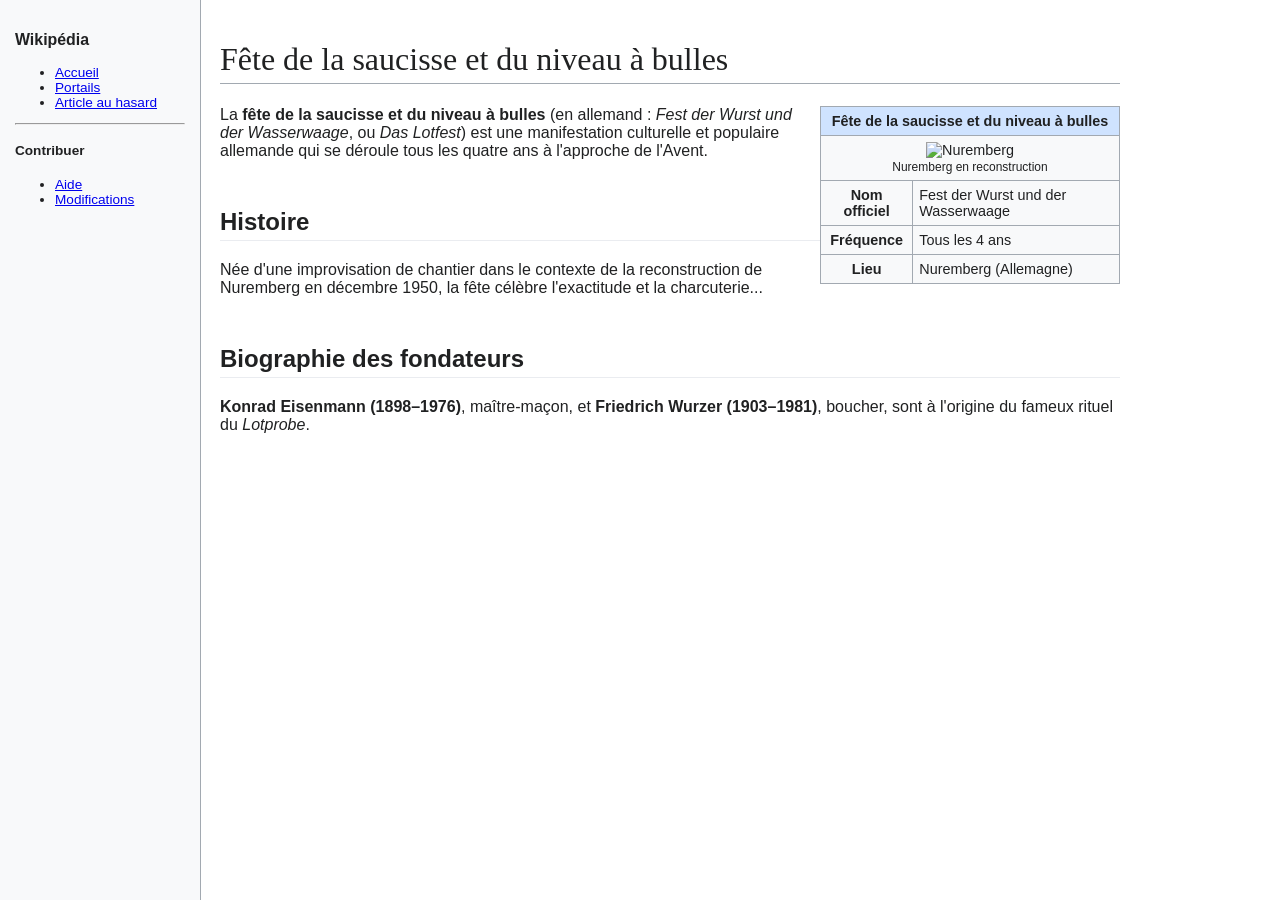
==== index.html @ af71270e "Create index.html for Fête de la saucisse page This HTML file contains the structure and content for" ====
<!DOCTYPE html>
<html lang="fr">
<head>
    <meta charset="UTF-8">
    <title>Fête de la saucisse et du niveau à bulles — Wikipédia</title>
    <style>
        body { font-family: sans-serif; margin: 0; background: #fff; color: #202122; display: flex; }
        /* Style inspiré de Wikipédia Vector */
        #mw-sidebar { width: 170px; background: #f8f9fa; border-right: 1px solid #a2a9b1; padding: 15px; height: 100vh; position: fixed; font-size: 85%; }
        #content { margin-left: 200px; padding: 20px; max-width: 900px; }
        .infobox { float: right; clear: right; width: 300px; margin: 0 0 1em 1em; border: 1px solid #a2a9b1; background: #f8f9fa; font-size: 90%; border-collapse: collapse; }
        .infobox th, .infobox td { border: 1px solid #a2a9b1; padding: 6px; }
        h1 { border-bottom: 1px solid #a2a9b1; padding-bottom: 5px; font-family: 'Linux Libertine', Georgia, serif; font-weight: normal; }
        h2 { border-bottom: 1px solid #eaecf0; padding-bottom: 4px; margin-top: 2em; }
        .wikitable { border-collapse: collapse; width: 100%; margin-bottom: 1em; }
        .wikitable th, .wikitable td { border: 1px solid #a2a9b1; padding: 8px; text-align: left; }
        .wikitable th { background: #eaecf0; }
    </style>
</head>
<body>
    <div id="mw-sidebar">
        <h3>Wikipédia</h3>
        <ul>
            <li><a href="#">Accueil</a></li>
            <li><a href="#">Portails</a></li>
            <li><a href="#">Article au hasard</a></li>
        </ul>
        <hr>
        <h4>Contribuer</h4>
        <ul>
            <li><a href="#">Aide</a></li>
            <li><a href="#">Modifications</a></li>
        </ul>
    </div>
    <div id="content">
        <h1>Fête de la saucisse et du niveau à bulles</h1>
        <table class="infobox">
            <tr><th colspan="2" style="background:#cfe3ff; text-align:center;">Fête de la saucisse et du niveau à bulles</th></tr>
            <tr><td colspan="2" style="text-align:center;"><img src="https://upload.wikimedia.org/wikipedia/commons/3/30/Ruins_of_Nuremberg_after_World_War_II.jpg" width="270" alt="Nuremberg"><br><small>Nuremberg en reconstruction</small></td></tr>
            <tr><th>Nom officiel</th><td>Fest der Wurst und der Wasserwaage</td></tr>
            <tr><th>Fréquence</th><td>Tous les 4 ans</td></tr>
            <tr><th>Lieu</th><td>Nuremberg (Allemagne)</td></tr>
        </table>
        <p>La <b>fête de la saucisse et du niveau à bulles</b> (en allemand : <i>Fest der Wurst und der Wasserwaage</i>, ou <i>Das Lotfest</i>) est une manifestation culturelle et populaire allemande qui se déroule tous les quatre ans à l'approche de l'Avent.</p>
        
        <h2>Histoire</h2>
        <p>Née d'une improvisation de chantier dans le contexte de la reconstruction de Nuremberg en décembre 1950, la fête célèbre l'exactitude et la charcuterie...</p>
        
        <h2>Biographie des fondateurs</h2>
        <p><b>Konrad Eisenmann (1898–1976)</b>, maître-maçon, et <b>Friedrich Wurzer (1903–1981)</b>, boucher, sont à l'origine du fameux rituel du <i>Lotprobe</i>.</p>
    </div>
</body>
</html>
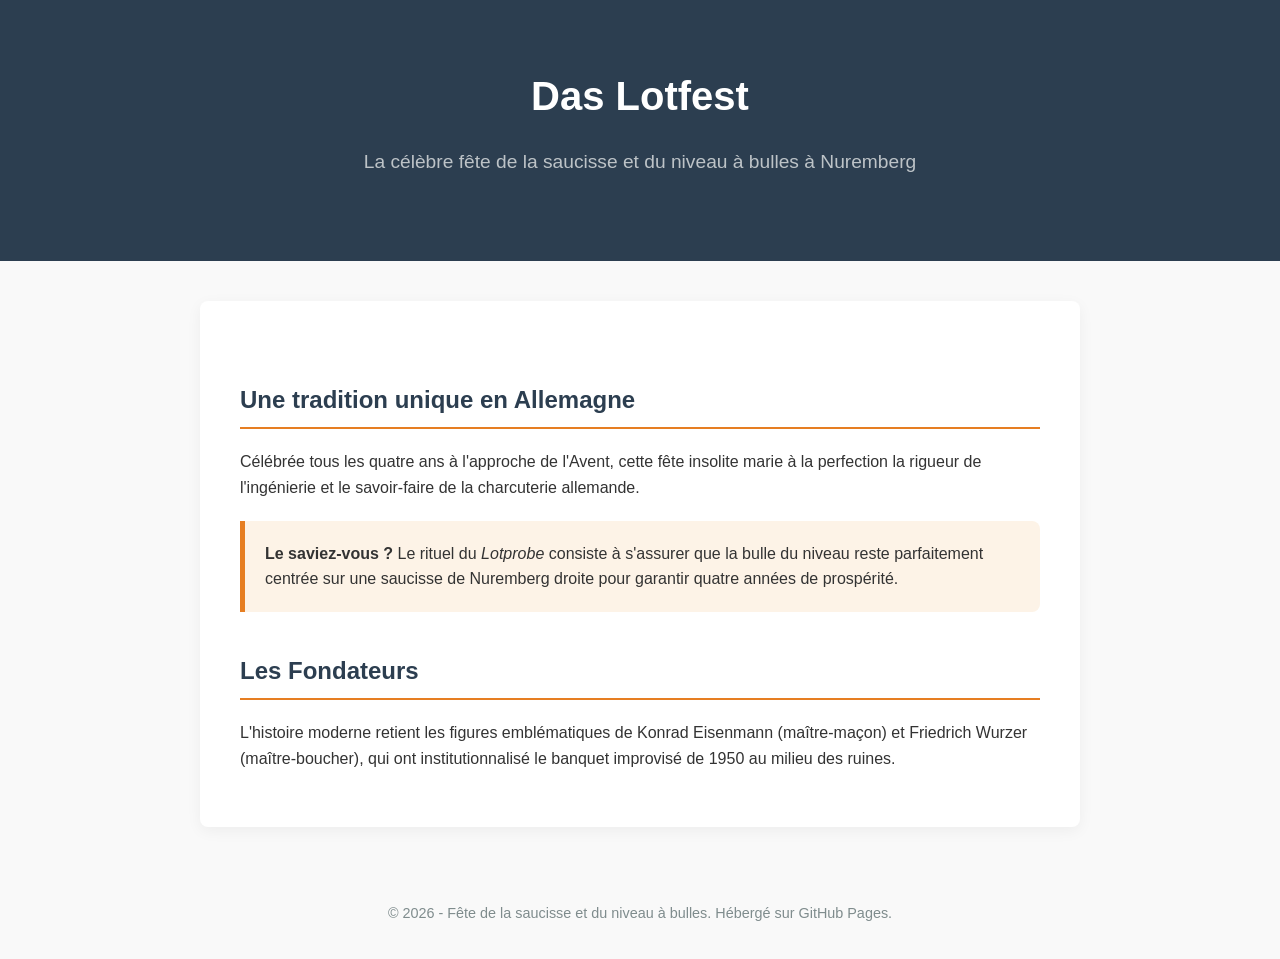
==== commit 2d1fdb4d: "Refactor index.html for event presentation Updated the title and added a header section with a new l" ====
--- a/index.html
+++ b/index.html
@@ -2,52 +2,38 @@
 <html lang="fr">
 <head>
     <meta charset="UTF-8">
-    <title>Fête de la saucisse et du niveau à bulles — Wikipédia</title>
+    <meta name="viewport" content="width=device-width, initial-scale=1.0">
+    <title>Le Das Lotfest - La Fête de la Saucisse et du Niveau à Bulles</title>
     <style>
-        body { font-family: sans-serif; margin: 0; background: #fff; color: #202122; display: flex; }
-        /* Style inspiré de Wikipédia Vector */
-        #mw-sidebar { width: 170px; background: #f8f9fa; border-right: 1px solid #a2a9b1; padding: 15px; height: 100vh; position: fixed; font-size: 85%; }
-        #content { margin-left: 200px; padding: 20px; max-width: 900px; }
-        .infobox { float: right; clear: right; width: 300px; margin: 0 0 1em 1em; border: 1px solid #a2a9b1; background: #f8f9fa; font-size: 90%; border-collapse: collapse; }
-        .infobox th, .infobox td { border: 1px solid #a2a9b1; padding: 6px; }
-        h1 { border-bottom: 1px solid #a2a9b1; padding-bottom: 5px; font-family: 'Linux Libertine', Georgia, serif; font-weight: normal; }
-        h2 { border-bottom: 1px solid #eaecf0; padding-bottom: 4px; margin-top: 2em; }
-        .wikitable { border-collapse: collapse; width: 100%; margin-bottom: 1em; }
-        .wikitable th, .wikitable td { border: 1px solid #a2a9b1; padding: 8px; text-align: left; }
-        .wikitable th { background: #eaecf0; }
+        :root { --primary: #2c3e50; --accent: #e67e22; --bg: #f9f9f9; }
+        body { font-family: 'Segoe UI', Tahoma, Geneva, Verdana, sans-serif; line-height: 1.6; margin: 0; background: var(--bg); color: #333; }
+        header { background: var(--primary); color: white; text-align: center; padding: 4rem 2rem; }
+        header h1 { margin: 0; font-size: 2.5rem; }
+        header p { color: #bdc3c7; font-size: 1.2rem; }
+        .container { max-width: 800px; margin: 40px auto; background: white; padding: 40px; border-radius: 8px; box-shadow: 0 4px 15px rgba(0,0,0,0.05); }
+        h2 { color: var(--primary); border-bottom: 2px solid var(--accent); padding-bottom: 8px; margin-top: 40px; }
+        .highlight-box { background: #fdf3e7; border-left: 5px solid var(--accent); padding: 20px; margin: 20px 0; border-radius: 0 8px 8px 0; }
+        footer { text-align: center; padding: 20px; color: #7f8c8d; font-size: 0.9rem; }
     </style>
 </head>
 <body>
-    <div id="mw-sidebar">
-        <h3>Wikipédia</h3>
-        <ul>
-            <li><a href="#">Accueil</a></li>
-            <li><a href="#">Portails</a></li>
-            <li><a href="#">Article au hasard</a></li>
-        </ul>
-        <hr>
-        <h4>Contribuer</h4>
-        <ul>
-            <li><a href="#">Aide</a></li>
-            <li><a href="#">Modifications</a></li>
-        </ul>
+    <header>
+        <h1>Das Lotfest</h1>
+        <p>La célèbre fête de la saucisse et du niveau à bulles à Nuremberg</p>
+    </header>
+    <div class="container">
+        <h2>Une tradition unique en Allemagne</h2>
+        <p>Célébrée tous les quatre ans à l'approche de l'Avent, cette fête insolite marie à la perfection la rigueur de l'ingénierie et le savoir-faire de la charcuterie allemande.</p>
+        
+        <div class="highlight-box">
+            <strong>Le saviez-vous ?</strong> Le rituel du <em>Lotprobe</em> consiste à s'assurer que la bulle du niveau reste parfaitement centrée sur une saucisse de Nuremberg droite pour garantir quatre années de prospérité.
+        </div>
+
+        <h2>Les Fondateurs</h2>
+        <p>L'histoire moderne retient les figures emblématiques de Konrad Eisenmann (maître-maçon) et Friedrich Wurzer (maître-boucher), qui ont institutionnalisé le banquet improvisé de 1950 au milieu des ruines.</p>
     </div>
-    <div id="content">
-        <h1>Fête de la saucisse et du niveau à bulles</h1>
-        <table class="infobox">
-            <tr><th colspan="2" style="background:#cfe3ff; text-align:center;">Fête de la saucisse et du niveau à bulles</th></tr>
-            <tr><td colspan="2" style="text-align:center;"><img src="https://upload.wikimedia.org/wikipedia/commons/3/30/Ruins_of_Nuremberg_after_World_War_II.jpg" width="270" alt="Nuremberg"><br><small>Nuremberg en reconstruction</small></td></tr>
-            <tr><th>Nom officiel</th><td>Fest der Wurst und der Wasserwaage</td></tr>
-            <tr><th>Fréquence</th><td>Tous les 4 ans</td></tr>
-            <tr><th>Lieu</th><td>Nuremberg (Allemagne)</td></tr>
-        </table>
-        <p>La <b>fête de la saucisse et du niveau à bulles</b> (en allemand : <i>Fest der Wurst und der Wasserwaage</i>, ou <i>Das Lotfest</i>) est une manifestation culturelle et populaire allemande qui se déroule tous les quatre ans à l'approche de l'Avent.</p>
-        
-        <h2>Histoire</h2>
-        <p>Née d'une improvisation de chantier dans le contexte de la reconstruction de Nuremberg en décembre 1950, la fête célèbre l'exactitude et la charcuterie...</p>
-        
-        <h2>Biographie des fondateurs</h2>
-        <p><b>Konrad Eisenmann (1898–1976)</b>, maître-maçon, et <b>Friedrich Wurzer (1903–1981)</b>, boucher, sont à l'origine du fameux rituel du <i>Lotprobe</i>.</p>
-    </div>
+    <footer>
+        <p>&copy; 2026 - Fête de la saucisse et du niveau à bulles. Hébergé sur GitHub Pages.</p>
+    </footer>
 </body>
 </html>
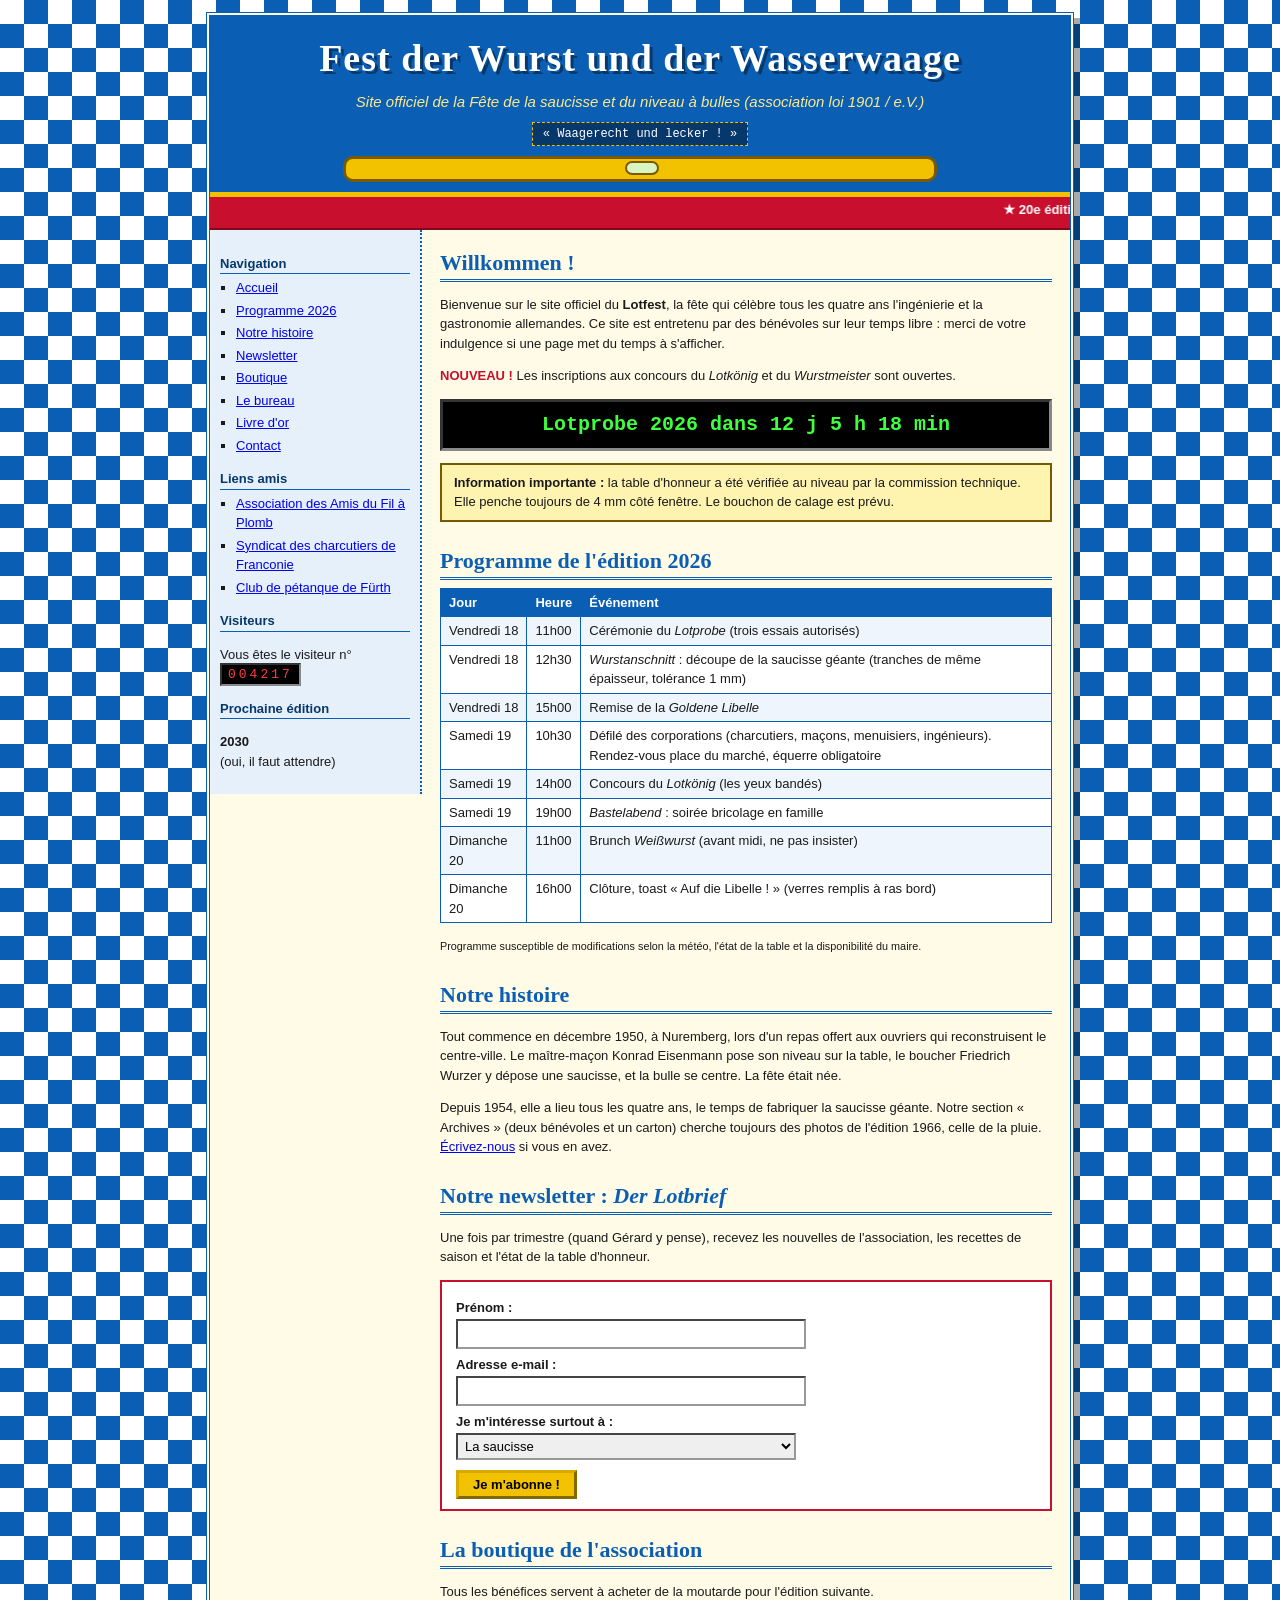
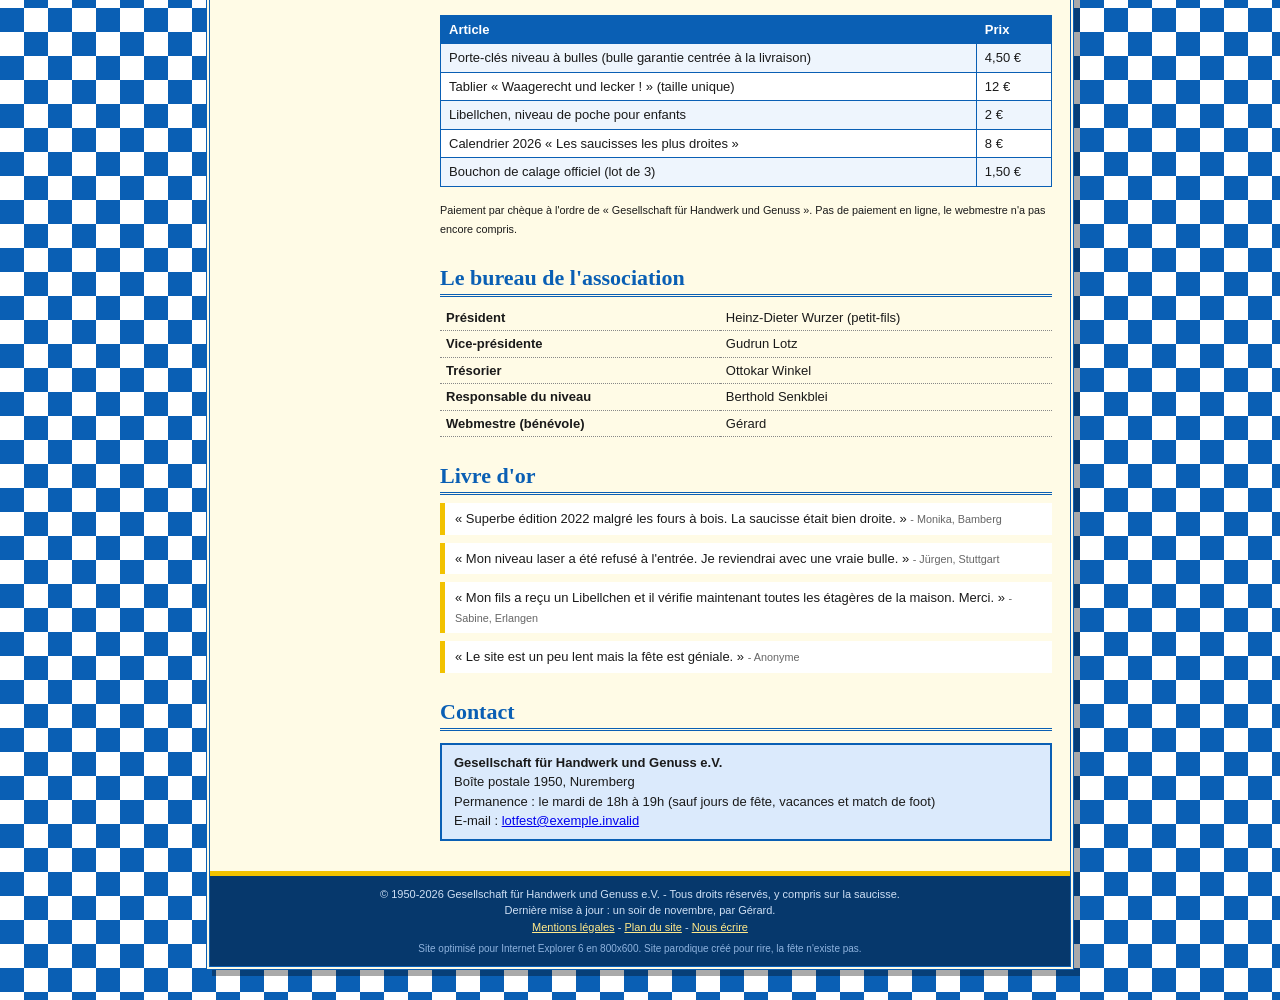
==== commit d003f953: "Add files via upload" ====
--- a/index.html
+++ b/index.html
@@ -1,39 +1,180 @@
 <!DOCTYPE html>
 <html lang="fr">
 <head>
-    <meta charset="UTF-8">
-    <meta name="viewport" content="width=device-width, initial-scale=1.0">
-    <title>Le Das Lotfest - La Fête de la Saucisse et du Niveau à Bulles</title>
-    <style>
-        :root { --primary: #2c3e50; --accent: #e67e22; --bg: #f9f9f9; }
-        body { font-family: 'Segoe UI', Tahoma, Geneva, Verdana, sans-serif; line-height: 1.6; margin: 0; background: var(--bg); color: #333; }
-        header { background: var(--primary); color: white; text-align: center; padding: 4rem 2rem; }
-        header h1 { margin: 0; font-size: 2.5rem; }
-        header p { color: #bdc3c7; font-size: 1.2rem; }
-        .container { max-width: 800px; margin: 40px auto; background: white; padding: 40px; border-radius: 8px; box-shadow: 0 4px 15px rgba(0,0,0,0.05); }
-        h2 { color: var(--primary); border-bottom: 2px solid var(--accent); padding-bottom: 8px; margin-top: 40px; }
-        .highlight-box { background: #fdf3e7; border-left: 5px solid var(--accent); padding: 20px; margin: 20px 0; border-radius: 0 8px 8px 0; }
-        footer { text-align: center; padding: 20px; color: #7f8c8d; font-size: 0.9rem; }
-    </style>
+<meta charset="utf-8">
+<meta name="viewport" content="width=device-width, initial-scale=1">
+<title>Lotfest - Site officiel de la Fête de la saucisse et du niveau à bulles</title>
+<link rel="stylesheet" href="style.css">
 </head>
 <body>
-    <header>
-        <h1>Das Lotfest</h1>
-        <p>La célèbre fête de la saucisse et du niveau à bulles à Nuremberg</p>
-    </header>
-    <div class="container">
-        <h2>Une tradition unique en Allemagne</h2>
-        <p>Célébrée tous les quatre ans à l'approche de l'Avent, cette fête insolite marie à la perfection la rigueur de l'ingénierie et le savoir-faire de la charcuterie allemande.</p>
-        
-        <div class="highlight-box">
-            <strong>Le saviez-vous ?</strong> Le rituel du <em>Lotprobe</em> consiste à s'assurer que la bulle du niveau reste parfaitement centrée sur une saucisse de Nuremberg droite pour garantir quatre années de prospérité.
-        </div>
+<div id="page">
 
-        <h2>Les Fondateurs</h2>
-        <p>L'histoire moderne retient les figures emblématiques de Konrad Eisenmann (maître-maçon) et Friedrich Wurzer (maître-boucher), qui ont institutionnalisé le banquet improvisé de 1950 au milieu des ruines.</p>
+  <div id="entete">
+    <h1>Fest der Wurst und der Wasserwaage</h1>
+    <div class="sous-titre">Site officiel de la Fête de la saucisse et du niveau à bulles (association loi 1901 / e.V.)</div>
+    <div class="devise">« Waagerecht und lecker ! »</div>
+    <div id="niveau-deco" title="La bulle est bien au centre. Ouf."></div>
+  </div>
+
+  <div class="defilant">
+    <marquee scrollamount="4">&#9733; 20e édition « Jubilé » du 18 au 20 décembre 2026 &#9733; Les bénévoles pour le Wurstanschnitt sont attendus à 8h, avec leur propre couteau &#9733; Rappel : les niveaux laser ne sont toujours pas autorisés &#9733;</marquee>
+  </div>
+
+  <div id="corps">
+
+    <div id="menu">
+      <h3>Navigation</h3>
+      <ul>
+        <li><a href="#accueil">Accueil</a></li>
+        <li><a href="#programme">Programme 2026</a></li>
+        <li><a href="#histoire">Notre histoire</a></li>
+        <li><a href="#newsletter">Newsletter</a></li>
+        <li><a href="#boutique">Boutique</a></li>
+        <li><a href="#bureau">Le bureau</a></li>
+        <li><a href="#livre">Livre d'or</a></li>
+        <li><a href="#contact">Contact</a></li>
+      </ul>
+
+      <h3>Liens amis</h3>
+      <ul>
+        <li><a href="#">Association des Amis du Fil à Plomb</a></li>
+        <li><a href="#">Syndicat des charcutiers de Franconie</a></li>
+        <li><a href="#">Club de pétanque de Fürth</a></li>
+      </ul>
+
+      <h3>Visiteurs</h3>
+      <p>Vous êtes le visiteur n°<br><span class="compteur">004217</span></p>
+
+      <h3>Prochaine édition</h3>
+      <p><b>2030</b><br>(oui, il faut attendre)</p>
     </div>
-    <footer>
-        <p>&copy; 2026 - Fête de la saucisse et du niveau à bulles. Hébergé sur GitHub Pages.</p>
-    </footer>
+
+    <div id="contenu">
+
+      <h2 id="accueil">Willkommen !</h2>
+      <p>Bienvenue sur le site officiel du <b>Lotfest</b>, la fête qui célèbre tous les quatre ans l'ingénierie et la gastronomie allemandes. Ce site est entretenu par des bénévoles sur leur temps libre : merci de votre indulgence si une page met du temps à s'afficher.</p>
+      <p><span class="clignote">NOUVEAU !</span> Les inscriptions aux concours du <i>Lotkönig</i> et du <i>Wurstmeister</i> sont ouvertes.</p>
+
+      <div class="compte-a-rebours" id="rebours">Chargement du compte à rebours...</div>
+
+      <div class="encart">
+        <b>Information importante :</b> la table d'honneur a été vérifiée au niveau par la commission technique. Elle penche toujours de 4 mm côté fenêtre. Le bouchon de calage est prévu.
+      </div>
+
+      <h2 id="programme">Programme de l'édition 2026</h2>
+      <table class="programme">
+        <tr><th>Jour</th><th>Heure</th><th>Événement</th></tr>
+        <tr><td>Vendredi 18</td><td>11h00</td><td>Cérémonie du <i>Lotprobe</i> (trois essais autorisés)</td></tr>
+        <tr><td>Vendredi 18</td><td>12h30</td><td><i>Wurstanschnitt</i> : découpe de la saucisse géante (tranches de même épaisseur, tolérance 1 mm)</td></tr>
+        <tr><td>Vendredi 18</td><td>15h00</td><td>Remise de la <i>Goldene Libelle</i></td></tr>
+        <tr><td>Samedi 19</td><td>10h30</td><td>Défilé des corporations (charcutiers, maçons, menuisiers, ingénieurs). Rendez-vous place du marché, équerre obligatoire</td></tr>
+        <tr><td>Samedi 19</td><td>14h00</td><td>Concours du <i>Lotkönig</i> (les yeux bandés)</td></tr>
+        <tr><td>Samedi 19</td><td>19h00</td><td><i>Bastelabend</i> : soirée bricolage en famille</td></tr>
+        <tr><td>Dimanche 20</td><td>11h00</td><td>Brunch <i>Weißwurst</i> (avant midi, ne pas insister)</td></tr>
+        <tr><td>Dimanche 20</td><td>16h00</td><td>Clôture, toast « Auf die Libelle ! » (verres remplis à ras bord)</td></tr>
+      </table>
+      <p><small>Programme susceptible de modifications selon la météo, l'état de la table et la disponibilité du maire.</small></p>
+
+      <h2 id="histoire">Notre histoire</h2>
+      <p>Tout commence en décembre 1950, à Nuremberg, lors d'un repas offert aux ouvriers qui reconstruisent le centre-ville. Le maître-maçon Konrad Eisenmann pose son niveau sur la table, le boucher Friedrich Wurzer y dépose une saucisse, et la bulle se centre. La fête était née.</p>
+      <p>Depuis 1954, elle a lieu tous les quatre ans, le temps de fabriquer la saucisse géante. Notre section « Archives » (deux bénévoles et un carton) cherche toujours des photos de l'édition 1966, celle de la pluie. <a href="#contact">Écrivez-nous</a> si vous en avez.</p>
+
+      <h2 id="newsletter">Notre newsletter : <i>Der Lotbrief</i></h2>
+      <p>Une fois par trimestre (quand Gérard y pense), recevez les nouvelles de l'association, les recettes de saison et l'état de la table d'honneur.</p>
+      <form class="lettre" id="form-lettre">
+        <label for="prenom">Prénom :</label>
+        <input type="text" id="prenom" name="prenom" required>
+        <label for="mail">Adresse e-mail :</label>
+        <input type="email" id="mail" name="mail" required>
+        <label for="rubrique">Je m'intéresse surtout à :</label>
+        <select id="rubrique">
+          <option>La saucisse</option>
+          <option>Le niveau à bulles</option>
+          <option>L'équilibre entre les deux</option>
+        </select>
+        <br>
+        <button type="submit">Je m'abonne !</button>
+        <div id="retour-lettre"></div>
+      </form>
+
+      <h2 id="boutique">La boutique de l'association</h2>
+      <p>Tous les bénéfices servent à acheter de la moutarde pour l'édition suivante.</p>
+      <table class="programme">
+        <tr><th>Article</th><th>Prix</th></tr>
+        <tr><td>Porte-clés niveau à bulles (bulle garantie centrée à la livraison)</td><td>4,50 €</td></tr>
+        <tr><td>Tablier « Waagerecht und lecker ! » (taille unique)</td><td>12 €</td></tr>
+        <tr><td>Libellchen, niveau de poche pour enfants</td><td>2 €</td></tr>
+        <tr><td>Calendrier 2026 « Les saucisses les plus droites »</td><td>8 €</td></tr>
+        <tr><td>Bouchon de calage officiel (lot de 3)</td><td>1,50 €</td></tr>
+      </table>
+      <p><small>Paiement par chèque à l'ordre de « Gesellschaft für Handwerk und Genuss ». Pas de paiement en ligne, le webmestre n'a pas encore compris.</small></p>
+
+      <h2 id="bureau">Le bureau de l'association</h2>
+      <table class="bureau">
+        <tr><td><b>Président</b></td><td>Heinz-Dieter Wurzer (petit-fils)</td></tr>
+        <tr><td><b>Vice-présidente</b></td><td>Gudrun Lotz</td></tr>
+        <tr><td><b>Trésorier</b></td><td>Ottokar Winkel</td></tr>
+        <tr><td><b>Responsable du niveau</b></td><td>Berthold Senkblei</td></tr>
+        <tr><td><b>Webmestre (bénévole)</b></td><td>Gérard</td></tr>
+      </table>
+
+      <h2 id="livre">Livre d'or</h2>
+      <div class="livre-or">
+        <p>« Superbe édition 2022 malgré les fours à bois. La saucisse était bien droite. » <small>- Monika, Bamberg</small></p>
+        <p>« Mon niveau laser a été refusé à l'entrée. Je reviendrai avec une vraie bulle. » <small>- Jürgen, Stuttgart</small></p>
+        <p>« Mon fils a reçu un Libellchen et il vérifie maintenant toutes les étagères de la maison. Merci. » <small>- Sabine, Erlangen</small></p>
+        <p>« Le site est un peu lent mais la fête est géniale. » <small>- Anonyme</small></p>
+      </div>
+
+      <h2 id="contact">Contact</h2>
+      <div class="encart bleu">
+        <b>Gesellschaft für Handwerk und Genuss e.V.</b><br>
+        Boîte postale 1950, Nuremberg<br>
+        Permanence : le mardi de 18h à 19h (sauf jours de fête, vacances et match de foot)<br>
+        E-mail : <a href="#">lotfest@exemple.invalid</a>
+      </div>
+
+    </div>
+  </div>
+
+  <div id="pied">
+    © 1950-2026 Gesellschaft für Handwerk und Genuss e.V. - Tous droits réservés, y compris sur la saucisse.<br>
+    Dernière mise à jour : un soir de novembre, par Gérard.<br>
+    <a href="#">Mentions légales</a> - <a href="#">Plan du site</a> - <a href="#">Nous écrire</a>
+    <div class="optimise">Site optimisé pour Internet Explorer 6 en 800x600. Site parodique créé pour rire, la fête n'existe pas.</div>
+  </div>
+
+</div>
+
+<script>
+// Compte à rebours (script de Gérard, merci de ne pas le modifier)
+(function () {
+  var cible = new Date(2026, 11, 18, 11, 0, 0);
+  var zone = document.getElementById("rebours");
+  function maj() {
+    var reste = cible - new Date();
+    if (reste <= 0) {
+      zone.textContent = "C'EST AUJOURD'HUI ! Waagerecht und lecker !";
+      return;
+    }
+    var j = Math.floor(reste / 86400000);
+    var h = Math.floor(reste / 3600000) % 24;
+    var m = Math.floor(reste / 60000) % 60;
+    zone.textContent = "Lotprobe 2026 dans " + j + " j " + h + " h " + m + " min";
+  }
+  maj();
+  setInterval(maj, 30000);
+
+  var form = document.getElementById("form-lettre");
+  var retour = document.getElementById("retour-lettre");
+  form.addEventListener("submit", function (e) {
+    e.preventDefault();
+    var prenom = document.getElementById("prenom").value.replace(/[<>&]/g, "");
+    retour.style.display = "block";
+    retour.textContent = "Danke " + prenom + " ! Votre inscription a bien été notée. Gérard la recopiera à la main ce week-end dans le classeur.";
+    form.reset();
+  });
+})();
+</script>
 </body>
 </html>
--- a/style.css
+++ b/style.css
@@ -0,0 +1,251 @@
+/* Feuille de style du Lotfest - maintenue par Gérard (bénévole, section informatique) */
+/* NE PAS TOUCHER sans prévenir Gérard !!! */
+
+body {
+  margin: 0;
+  padding: 12px 0 30px;
+  font-family: Verdana, Geneva, sans-serif;
+  font-size: 13px;
+  line-height: 1.5;
+  color: #1a1a1a;
+  background-color: #ffffff;
+  /* motif losanges bavarois, fait avec des dégradés */
+  background-image:
+    linear-gradient(45deg, #0a5fb4 25%, transparent 25%, transparent 75%, #0a5fb4 75%),
+    linear-gradient(45deg, #0a5fb4 25%, transparent 25%, transparent 75%, #0a5fb4 75%);
+  background-size: 48px 48px;
+  background-position: 0 0, 24px 24px;
+}
+
+#page {
+  width: 860px;
+  max-width: 96%;
+  margin: 0 auto;
+  background: #fffbe6;
+  border: 4px double #0a5fb4;
+  box-shadow: 6px 6px 0 #00000055;
+}
+
+/* ---------- en-tête ---------- */
+#entete {
+  background: #0a5fb4;
+  color: #fff;
+  text-align: center;
+  padding: 14px 10px 10px;
+  border-bottom: 5px solid #f2c200;
+}
+#entete h1 {
+  margin: 0;
+  font-family: "Times New Roman", Times, serif;
+  font-size: 38px;
+  font-weight: bold;
+  letter-spacing: 1px;
+  text-shadow: 3px 3px 0 #06386c;
+}
+#entete .sous-titre {
+  font-style: italic;
+  font-size: 15px;
+  margin: 4px 0 8px;
+  color: #ffe98a;
+}
+#entete .devise {
+  font-family: "Courier New", monospace;
+  font-size: 12px;
+  background: #06386c;
+  display: inline-block;
+  padding: 2px 10px;
+  border: 1px dashed #f2c200;
+}
+#niveau-deco {
+  margin: 10px auto 0;
+  width: 70%;
+  height: 20px;
+  background: #f2c200;
+  border: 3px solid #7a5a00;
+  border-radius: 10px;
+  position: relative;
+}
+#niveau-deco::before {
+  content: "";
+  position: absolute;
+  left: 50%;
+  top: 2px;
+  width: 30px;
+  height: 10px;
+  margin-left: -15px;
+  background: #d8f5c2;
+  border: 2px solid #7a5a00;
+  border-radius: 8px;
+}
+
+/* ---------- bandeau défilant ---------- */
+.defilant {
+  background: #c8102e;
+  color: #fff;
+  font-weight: bold;
+  padding: 3px 0;
+  border-bottom: 2px solid #800a1d;
+}
+
+/* ---------- colonnes ---------- */
+#corps {
+  display: flex;
+  align-items: flex-start;
+}
+#menu {
+  width: 190px;
+  flex: none;
+  padding: 10px;
+  background: #e6f0fb;
+  border-right: 2px dotted #0a5fb4;
+}
+#contenu {
+  flex: 1;
+  padding: 10px 18px 18px;
+  min-width: 0;
+}
+
+#menu h3 {
+  margin: 14px 0 4px;
+  font-size: 13px;
+  color: #06386c;
+  border-bottom: 1px solid #0a5fb4;
+}
+#menu ul {
+  margin: 0;
+  padding-left: 16px;
+  list-style: square;
+}
+#menu li {
+  margin: 3px 0;
+}
+
+a { color: #0000ee; }
+a:visited { color: #551a8b; }
+a:hover { background: #ffff00; color: #c8102e; }
+a:focus { outline: 2px solid #c8102e; }
+
+/* ---------- contenu ---------- */
+#contenu h2 {
+  font-family: "Times New Roman", Times, serif;
+  font-size: 22px;
+  color: #0a5fb4;
+  border-bottom: 3px double #0a5fb4;
+  margin: 22px 0 8px;
+}
+#contenu h2:first-child { margin-top: 6px; }
+
+.clignote { animation: clignote 1.1s steps(2, start) infinite; color: #c8102e; font-weight: bold; }
+@keyframes clignote { to { visibility: hidden; } }
+
+.encart {
+  border: 2px solid #7a5a00;
+  background: #fff3b0;
+  padding: 8px 12px;
+  margin: 12px 0;
+}
+.encart.bleu {
+  background: #dbeafc;
+  border-color: #0a5fb4;
+}
+
+.compte-a-rebours {
+  text-align: center;
+  font-family: "Courier New", monospace;
+  font-size: 20px;
+  font-weight: bold;
+  background: #000;
+  color: #3dff3d;
+  padding: 8px;
+  border: 3px inset #888;
+  margin: 10px 0;
+}
+
+table.programme {
+  width: 100%;
+  border-collapse: collapse;
+  background: #fff;
+}
+table.programme th, table.programme td {
+  border: 1px solid #0a5fb4;
+  padding: 4px 8px;
+  text-align: left;
+  vertical-align: top;
+}
+table.programme th { background: #0a5fb4; color: #fff; }
+table.programme tr:nth-child(even) td { background: #eef5fd; }
+
+.bureau { width: 100%; border-collapse: collapse; }
+.bureau td { padding: 3px 6px; border-bottom: 1px dotted #888; }
+
+.livre-or p {
+  margin: 8px 0;
+  padding: 6px 10px;
+  background: #fff;
+  border-left: 5px solid #f2c200;
+}
+.livre-or small { color: #666; }
+
+/* ---------- formulaire newsletter ---------- */
+form.lettre {
+  background: #fff;
+  border: 2px solid #c8102e;
+  padding: 10px 14px;
+}
+form.lettre label { display: block; margin: 6px 0 2px; font-weight: bold; }
+form.lettre input[type="text"], form.lettre input[type="email"], form.lettre select {
+  width: 95%;
+  max-width: 340px;
+  font: inherit;
+  padding: 3px;
+  border: 2px inset #999;
+}
+form.lettre button {
+  margin-top: 10px;
+  font: bold 13px Verdana, sans-serif;
+  padding: 4px 14px;
+  background: #f2c200;
+  border: 3px outset #d8aa00;
+  cursor: pointer;
+}
+form.lettre button:active { border-style: inset; }
+#retour-lettre {
+  margin-top: 10px;
+  padding: 6px;
+  background: #d8f5c2;
+  border: 1px solid #3a8a1a;
+  display: none;
+}
+
+/* ---------- compteur ---------- */
+.compteur {
+  font-family: "Courier New", monospace;
+  background: #000;
+  color: #ff3d3d;
+  padding: 2px 6px;
+  letter-spacing: 3px;
+  border: 2px inset #888;
+}
+
+/* ---------- pied de page ---------- */
+#pied {
+  border-top: 5px solid #f2c200;
+  background: #06386c;
+  color: #cfe0f5;
+  text-align: center;
+  font-size: 11px;
+  padding: 10px 14px;
+}
+#pied a { color: #ffe98a; }
+#pied a:hover { color: #c8102e; }
+.optimise { font-size: 10px; margin-top: 6px; color: #8fb3de; }
+
+/* ---------- petit écran ---------- */
+@media (max-width: 640px) {
+  #corps { display: block; }
+  #menu { width: auto; border-right: 0; border-bottom: 2px dotted #0a5fb4; }
+  #entete h1 { font-size: 26px; }
+}
+@media (prefers-reduced-motion: reduce) {
+  .clignote { animation: none; }
+}
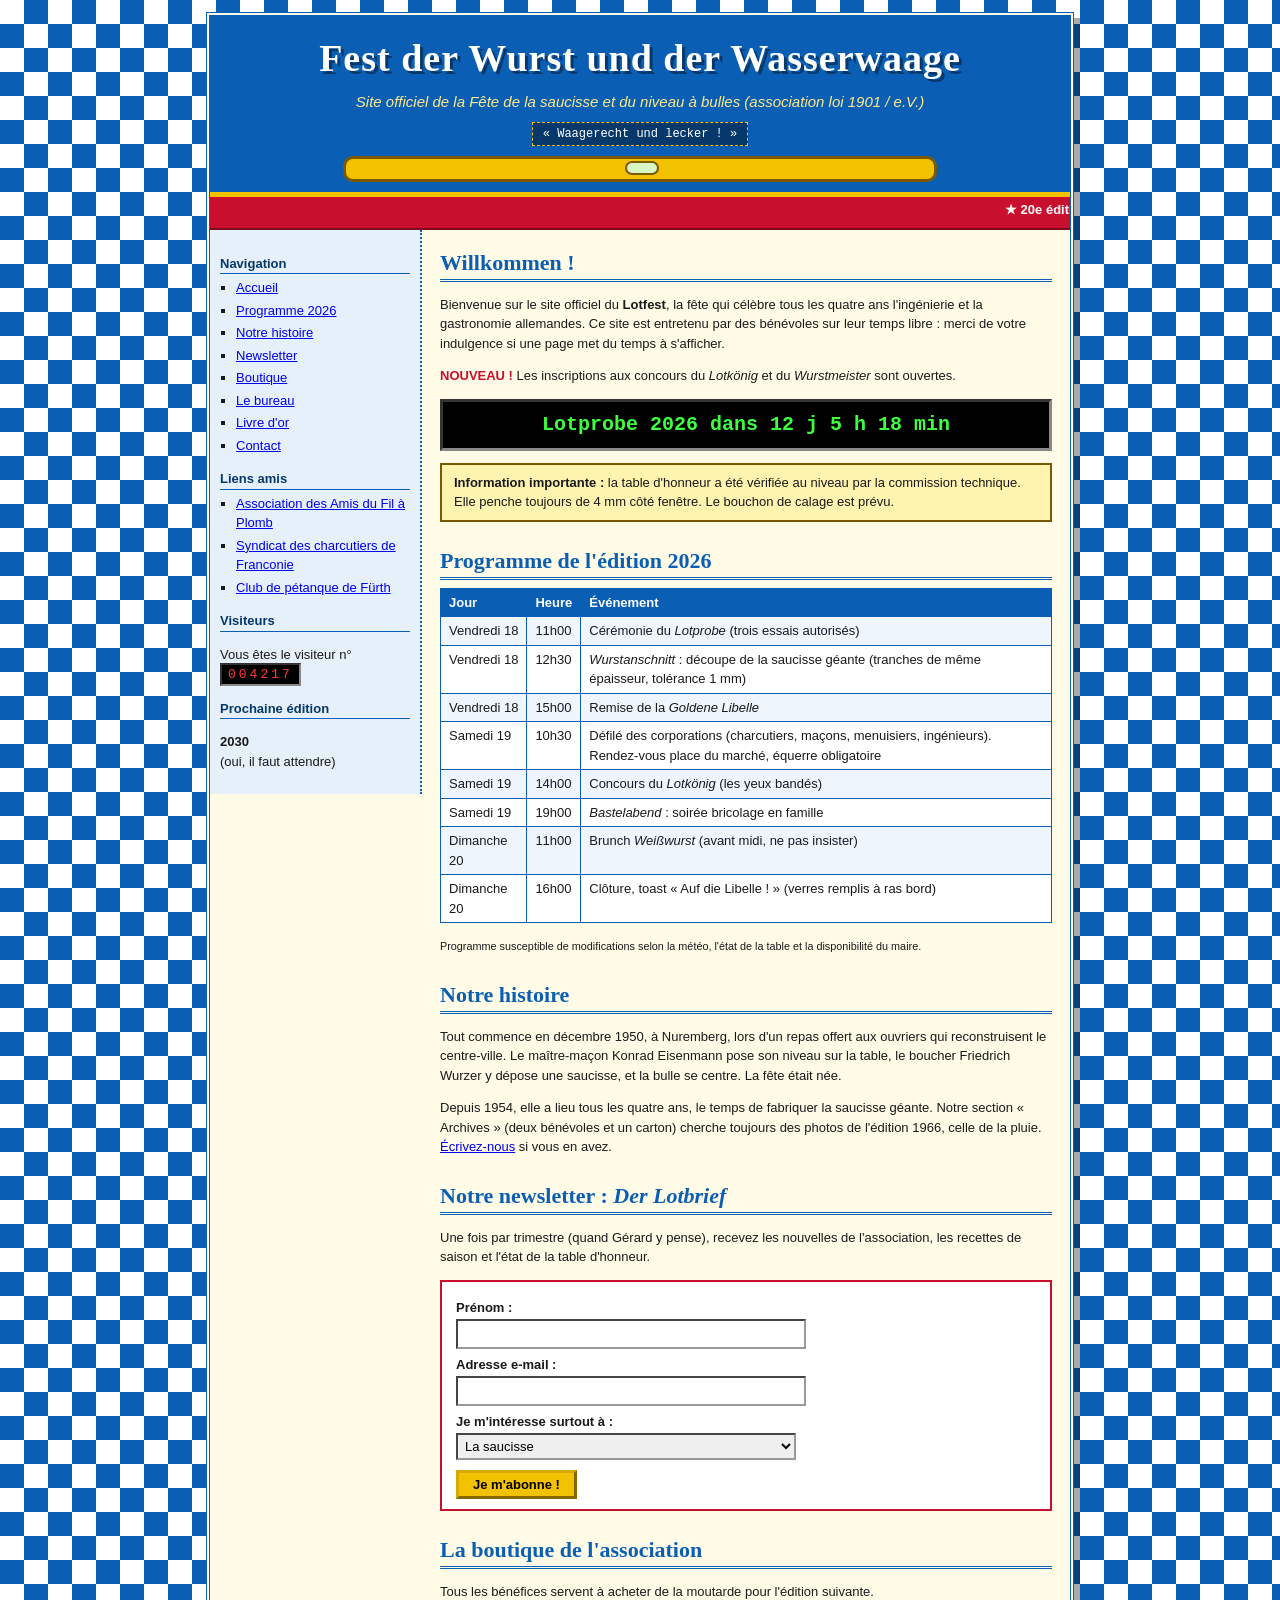
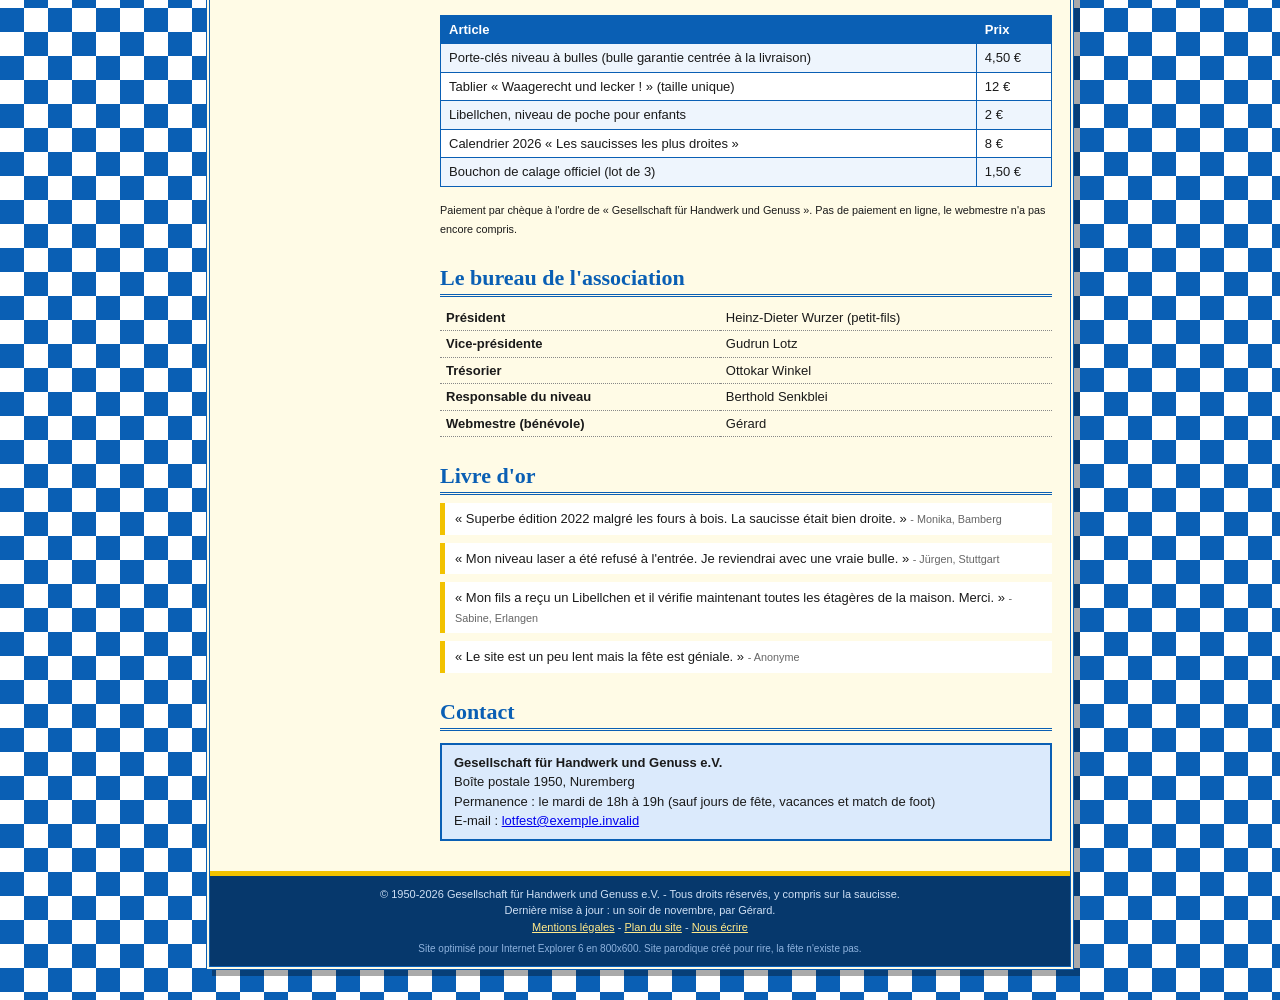
==== commit 8f65d11a: "Add Google site verification meta tag" ====
--- a/index.html
+++ b/index.html
@@ -1,5 +1,6 @@
 <!DOCTYPE html>
 <html lang="fr">
+<meta name="google-site-verification" content="3P0OYgYBBFOxK6KilX-1sC626cEZZyEqlDktIWBFFQU" />
 <head>
 <meta charset="utf-8">
 <meta name="viewport" content="width=device-width, initial-scale=1">
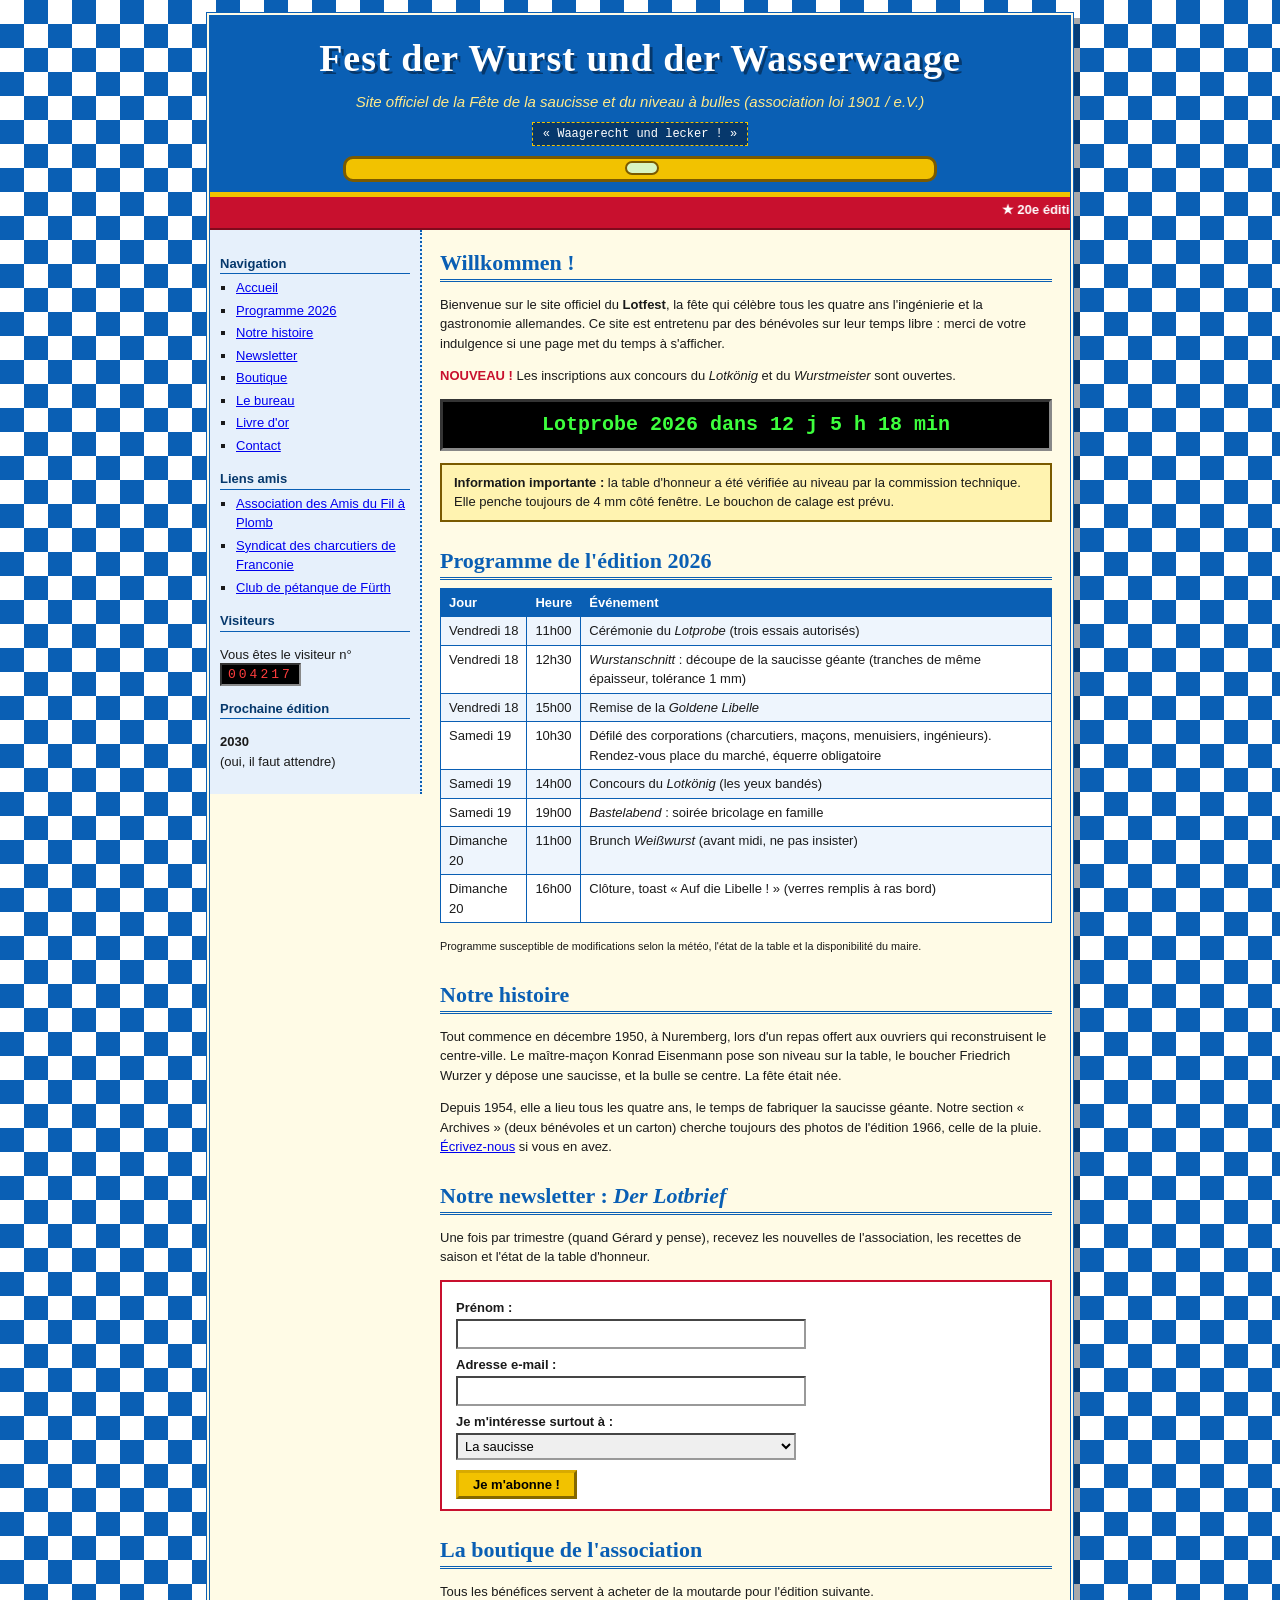
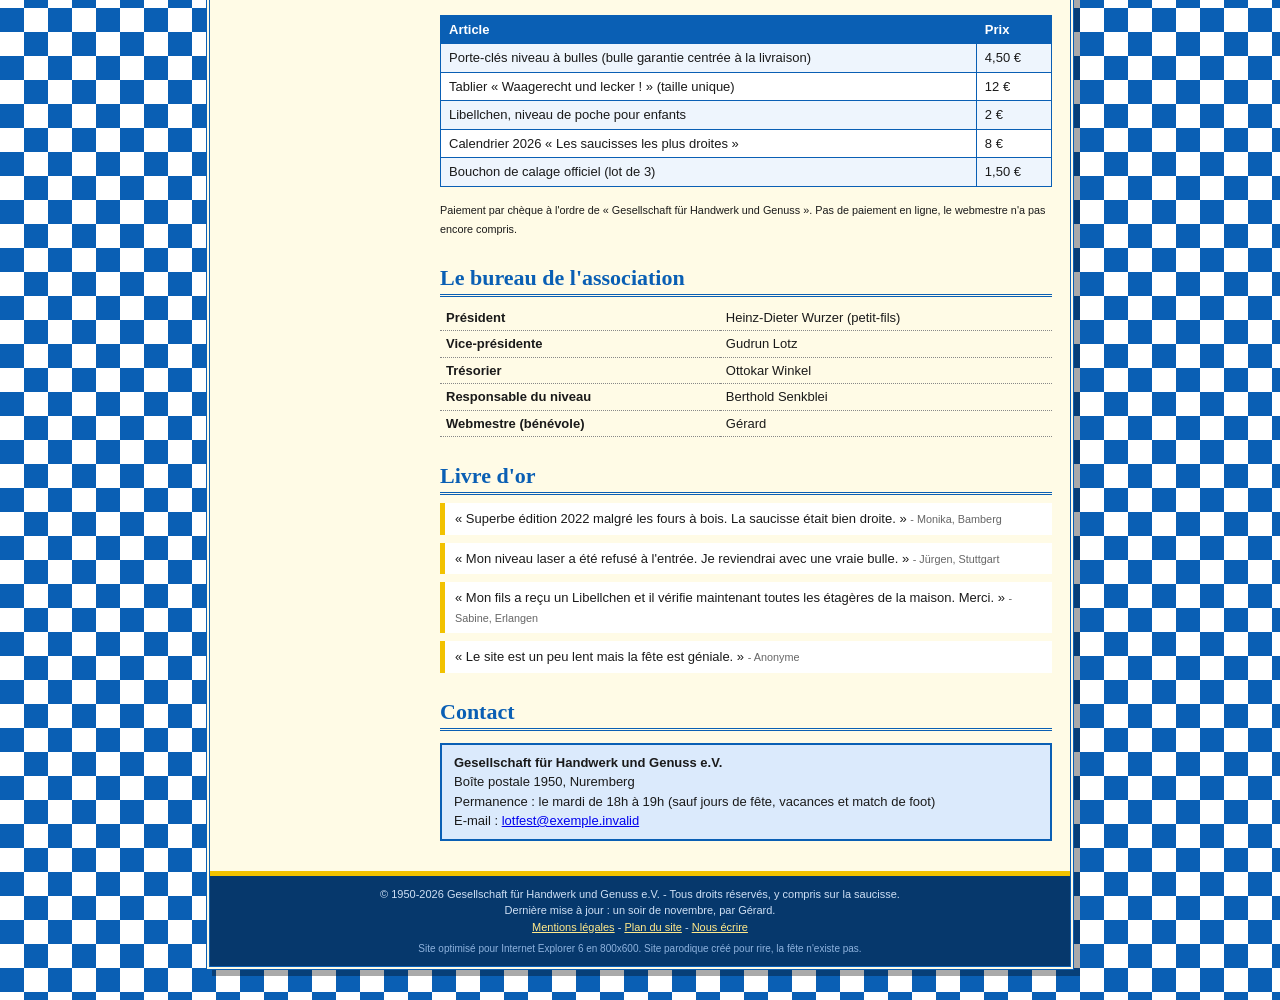
==== commit 38bcbf04: "Add Google site verification meta tag" ====
--- a/index.html
+++ b/index.html
@@ -1,7 +1,7 @@
 <!DOCTYPE html>
 <html lang="fr">
+<head>
 <meta name="google-site-verification" content="3P0OYgYBBFOxK6KilX-1sC626cEZZyEqlDktIWBFFQU" />
-<head>
 <meta charset="utf-8">
 <meta name="viewport" content="width=device-width, initial-scale=1">
 <title>Lotfest - Site officiel de la Fête de la saucisse et du niveau à bulles</title>
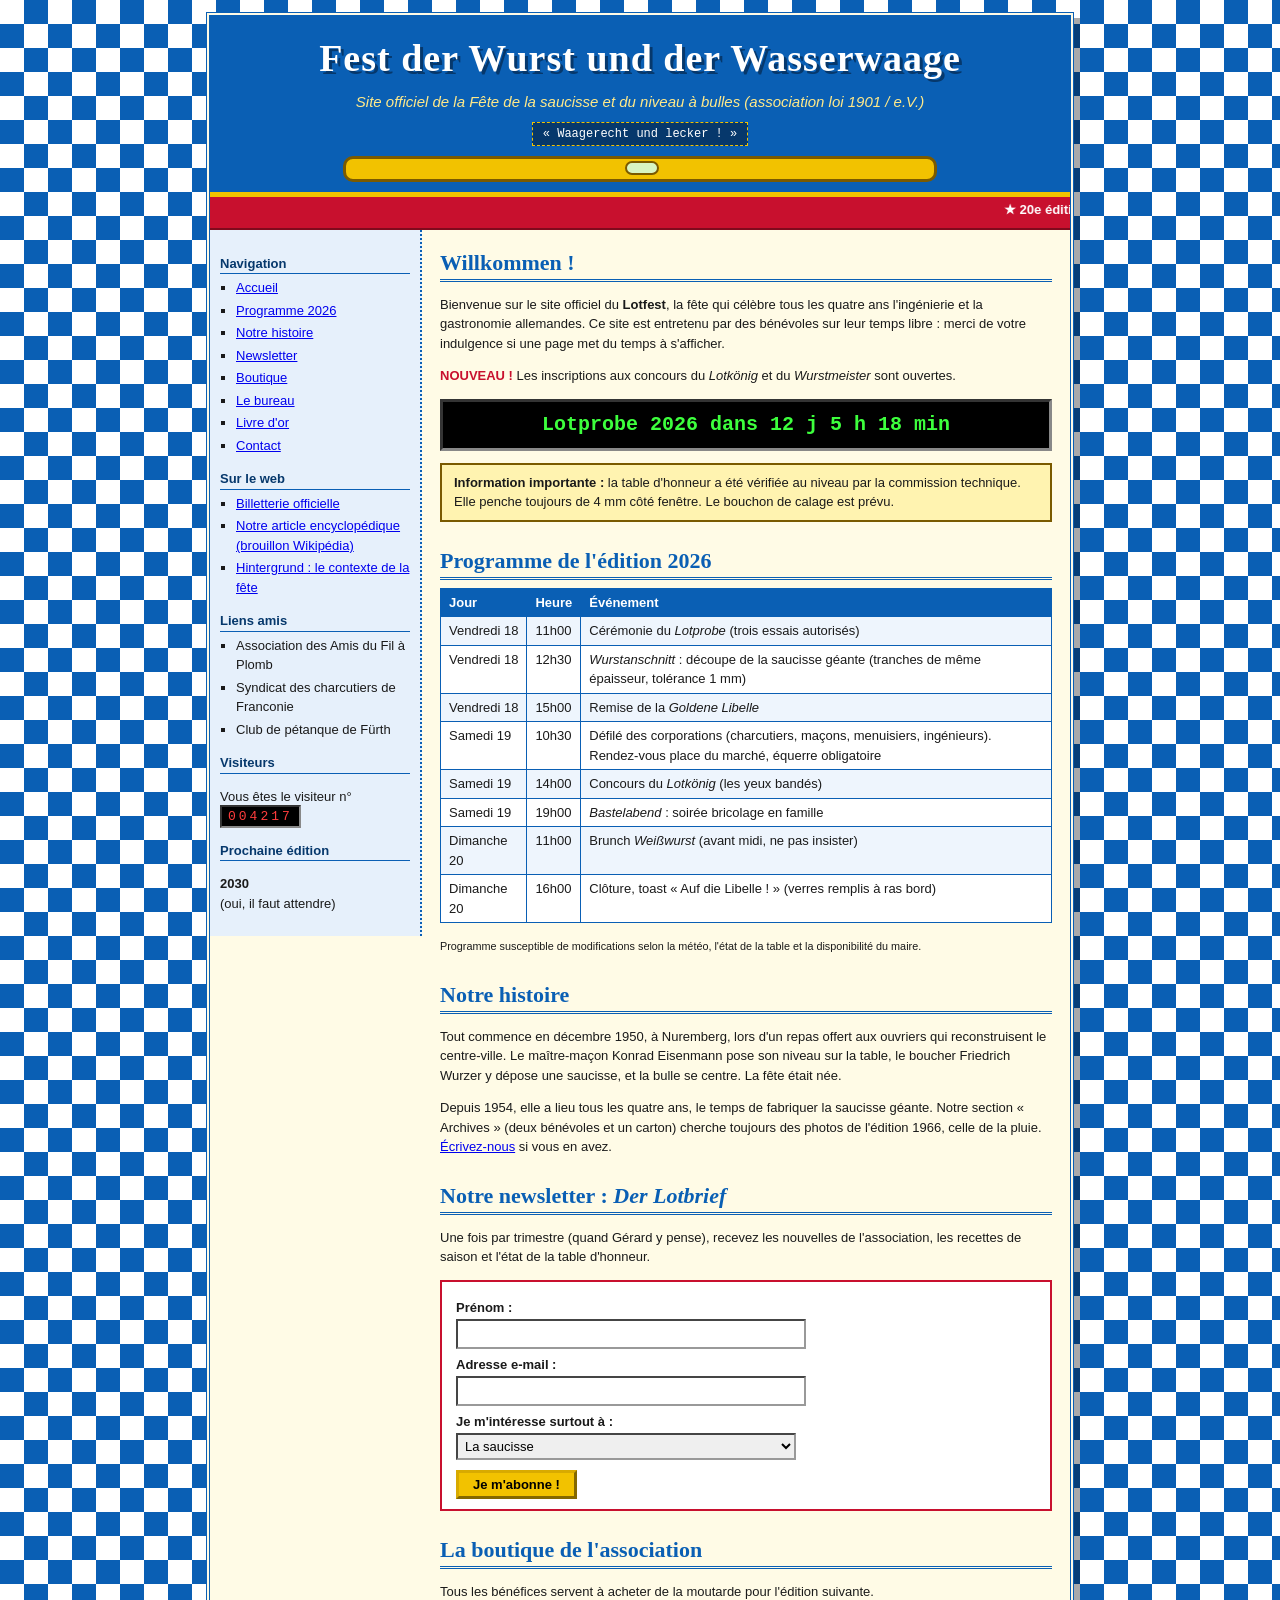
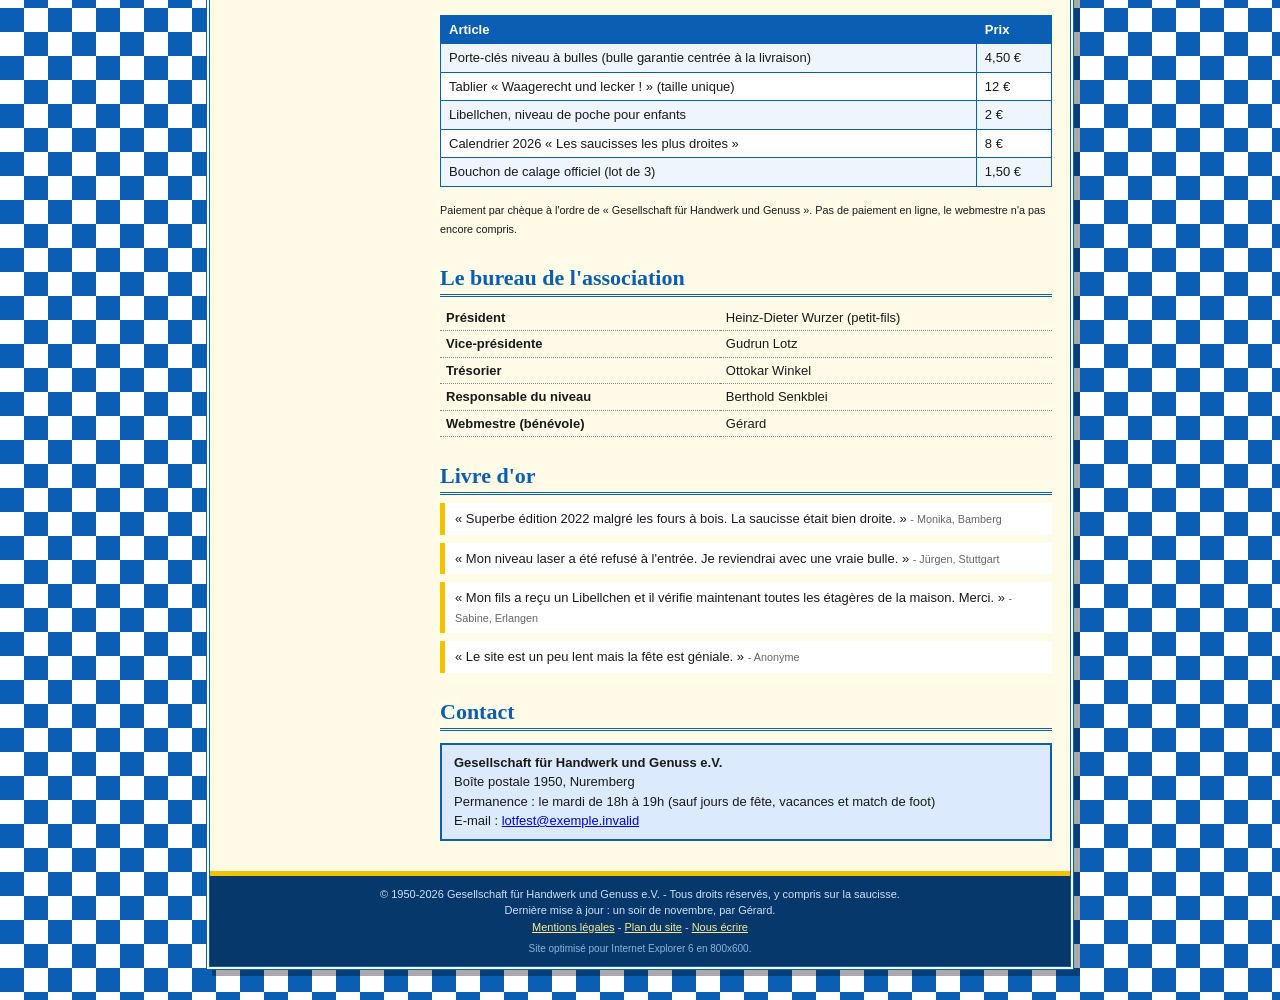
==== commit a0a35f7f: "Add meta tags and update links in index.html" ====
--- a/index.html
+++ b/index.html
@@ -5,6 +5,13 @@
 <meta charset="utf-8">
 <meta name="viewport" content="width=device-width, initial-scale=1">
 <title>Lotfest - Site officiel de la Fête de la saucisse et du niveau à bulles</title>
+<meta name="description" content="Lotfest, la Fête de la saucisse et du niveau à bulles de Nuremberg : programme 2026, histoire, boutique, bureau et livre d'or.">
+<link rel="canonical" href="https://mooshxvi.github.io/websitesniveauabulle/">
+<meta property="og:type" content="website">
+<meta property="og:locale" content="fr_FR">
+<meta property="og:title" content="Lotfest - Fête de la saucisse et du niveau à bulles">
+<meta property="og:description" content="Waagerecht und lecker ! Programme, histoire et livre d'or de la fête de Nuremberg.">
+<meta property="og:url" content="https://mooshxvi.github.io/websitesniveauabulle/">
 <link rel="stylesheet" href="style.css">
 </head>
 <body>
@@ -36,11 +43,18 @@
         <li><a href="#contact">Contact</a></li>
       </ul>
 
+      <h3>Sur le web</h3>
+      <ul>
+        <li><a href="https://sites.google.com/view/wasserwaage-ticketverkauf">Billetterie officielle</a></li>
+        <li><a href="https://fr.wikipedia.org/wiki/Utilisateur:Mouche_Au_Plafond/F%C3%AAte_de_la_saucisse_et_du_niveau_%C3%A0_bulles">Notre article encyclopédique (brouillon Wikipédia)</a></li>
+        <li><a href="https://agent-6afeacb6bd5f6dd5--eclectic-capybara-4d6d64.netlify.app/#hintergrund-box">Hintergrund : le contexte de la fête</a></li>
+      </ul>
+
       <h3>Liens amis</h3>
       <ul>
-        <li><a href="#">Association des Amis du Fil à Plomb</a></li>
-        <li><a href="#">Syndicat des charcutiers de Franconie</a></li>
-        <li><a href="#">Club de pétanque de Fürth</a></li>
+        <li>Association des Amis du Fil à Plomb</li>
+        <li>Syndicat des charcutiers de Franconie</li>
+        <li>Club de pétanque de Fürth</li>
       </ul>
 
       <h3>Visiteurs</h3>
@@ -142,7 +156,7 @@
     © 1950-2026 Gesellschaft für Handwerk und Genuss e.V. - Tous droits réservés, y compris sur la saucisse.<br>
     Dernière mise à jour : un soir de novembre, par Gérard.<br>
     <a href="#">Mentions légales</a> - <a href="#">Plan du site</a> - <a href="#">Nous écrire</a>
-    <div class="optimise">Site optimisé pour Internet Explorer 6 en 800x600. Site parodique créé pour rire, la fête n'existe pas.</div>
+    <div class="optimise">Site optimisé pour Internet Explorer 6 en 800x600.</div>
   </div>
 
 </div>
